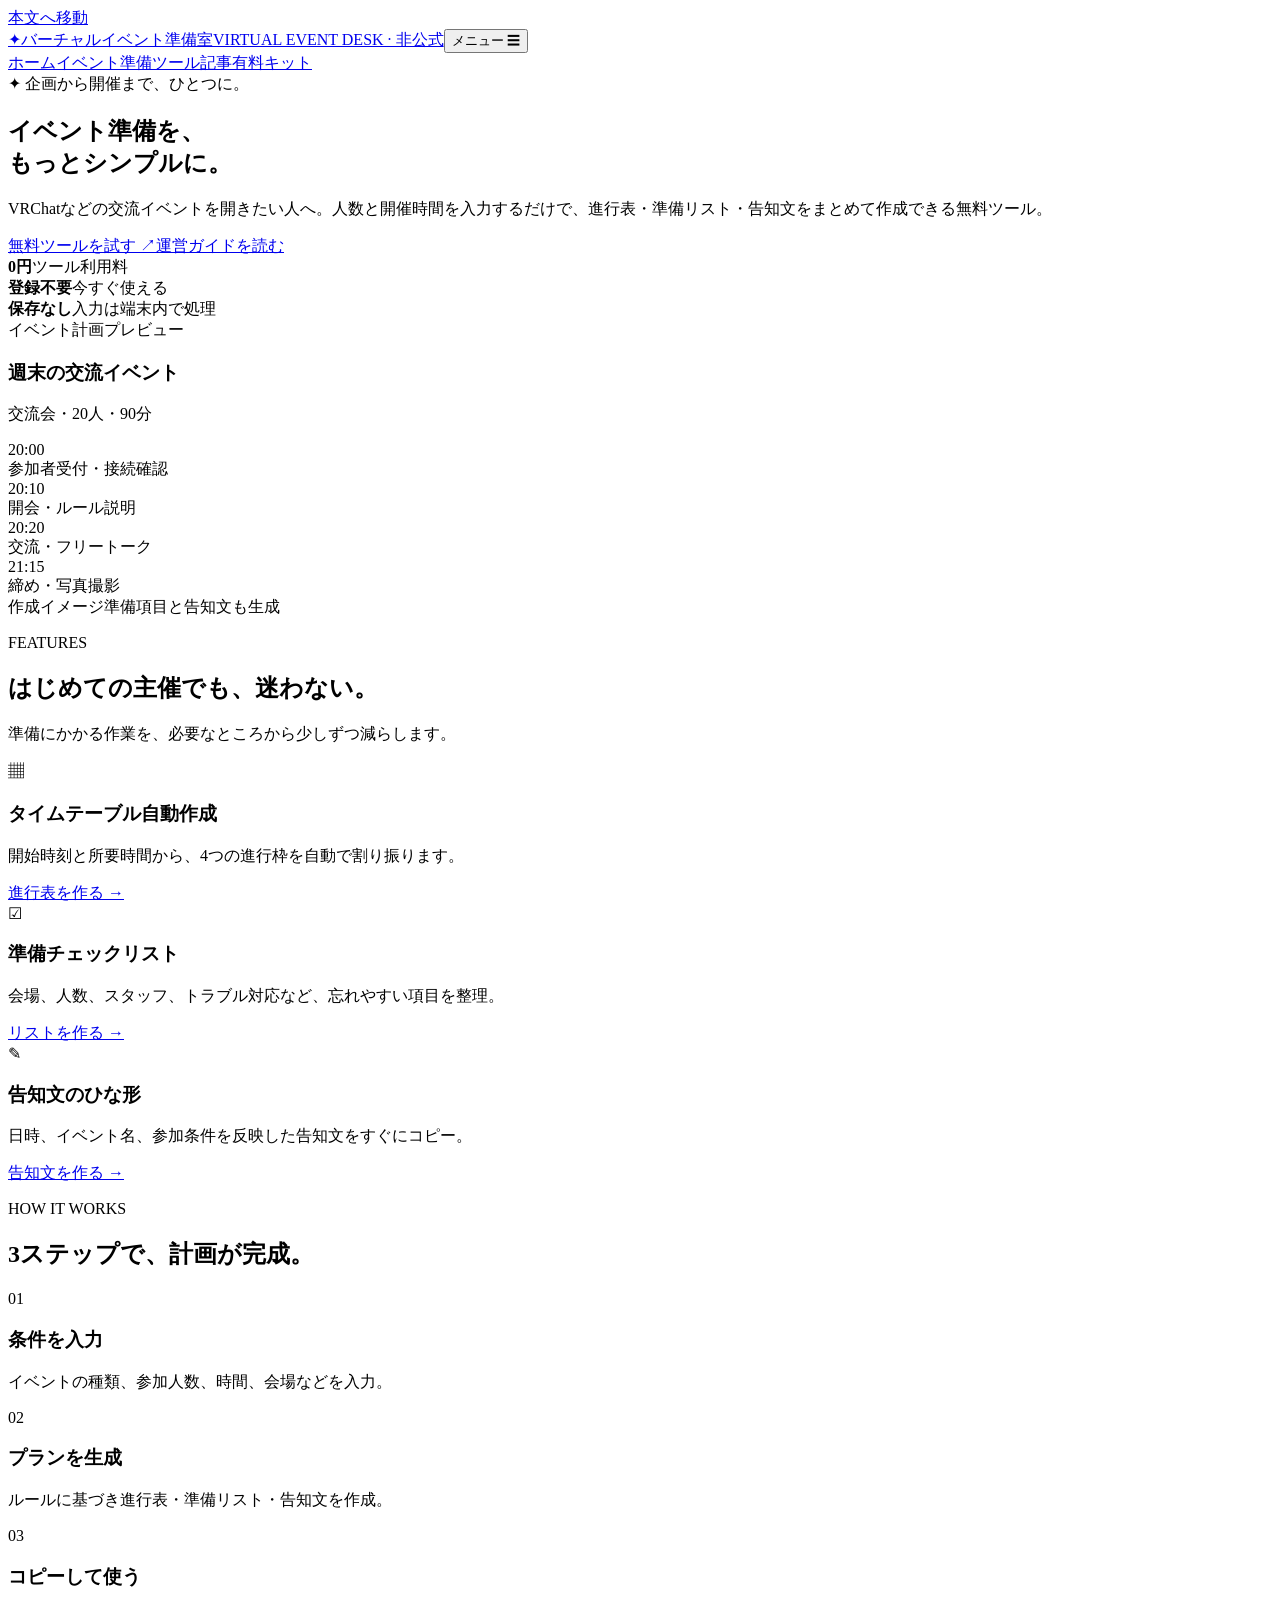
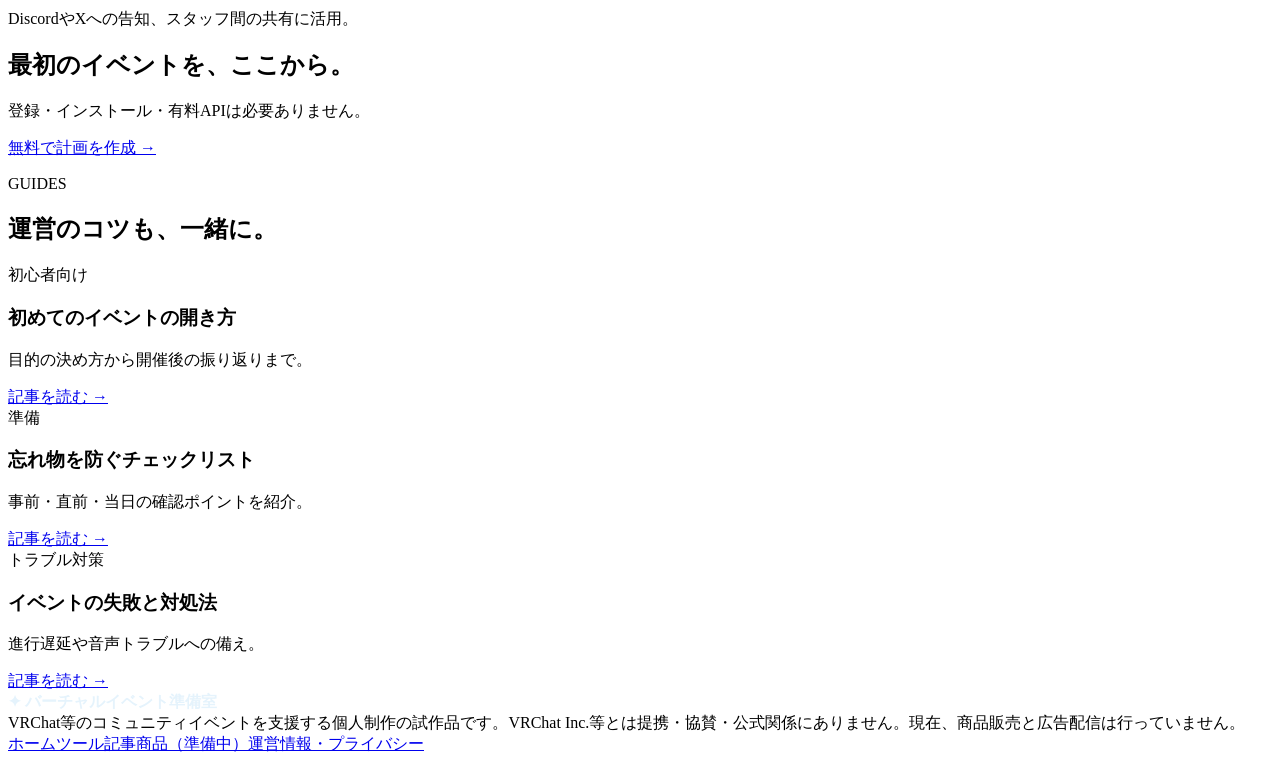
==== virtual-event-desk-v0.1/public/index.html @ aa20bce5 "Add files via upload" ====
<!doctype html><html lang="ja"><head><meta charset="utf-8"><meta name="viewport" content="width=device-width,initial-scale=1"><meta name="theme-color" content="#0b1120"><meta name="description" content="VRChat等の交流イベントを計画。タイムテーブル・準備チェックリスト・告知文を無料で生成します。"><title>無料イベント準備ツール | バーチャルイベント準備室</title><link rel="icon" type="image/svg+xml" href="/assets/favicon.svg"><link rel="stylesheet" href="/assets/style.css"><script src="/assets/site.js" defer></script></head><body><a class="skip-link" href="#main">本文へ移動</a><header class="site-header"><div class="wrap header-inner"><a class="brand" href="/" aria-label="バーチャルイベント準備室 ホーム"><span class="brand-logo" aria-hidden="true">✦</span><span class="brand-name">バーチャルイベント準備室<span class="brand-small">VIRTUAL EVENT DESK · 非公式</span></span></a><button class="menu-toggle" data-menu-toggle aria-controls="site-navigation" aria-expanded="false" type="button">メニュー ☰</button><nav class="nav" data-nav id="site-navigation" aria-label="メインナビゲーション"><a href="/" aria-current="page">ホーム</a><a href="/planner/" class="nav-featured">イベント準備ツール</a><a href="/guides/">記事</a><a href="/kit/">有料キット</a></nav></div></header><main id="main"><section class="hero"><div class="wrap hero-grid"><div><span class="label-pill">✦ 企画から開催まで、ひとつに。</span><h1>イベント準備を、<br><span class="grad-text">もっとシンプルに。</span></h1><p class="lead">VRChatなどの交流イベントを開きたい人へ。人数と開催時間を入力するだけで、進行表・準備リスト・告知文をまとめて作成できる無料ツール。</p><div class="hero-actions"><a class="btn" href="/planner/">無料ツールを試す <span aria-hidden="true">↗</span></a><a class="btn btn-outline" href="/guides/">運営ガイドを読む</a></div><div class="hero-stats"><div><strong>0円</strong>ツール利用料</div><div><strong>登録不要</strong>今すぐ使える</div><div><strong>保存なし</strong>入力は端末内で処理</div></div></div><div class="demo-panel" aria-label="生成されるイベント進行表のサンプル"><div class="panel-header"><span class="label-pill">イベント計画プレビュー</span><span class="dots" aria-hidden="true"><b></b><b></b><b></b></span></div><h3>週末の交流イベント</h3><p class="small-muted">交流会・20人・90分</p><div class="bar-stack"><div class="bar-time"><span>20:00</span><div class="bar-label">参加者受付・接続確認</div></div><div class="bar-time"><span>20:10</span><div class="bar-label">開会・ルール説明</div></div><div class="bar-time"><span>20:20</span><div class="bar-label">交流・フリートーク</div></div><div class="bar-time"><span>21:15</span><div class="bar-label">締め・写真撮影</div></div></div><div class="demo-panel-footer"><span><i class="soft-dot"></i> 作成イメージ</span><span>準備項目と告知文も生成</span></div></div></div></section>
<section class="section alt"><div class="wrap"><div class="section-heading"><p class="eyebrow">FEATURES</p><h2>はじめての主催でも、迷わない。</h2><p>準備にかかる作業を、必要なところから少しずつ減らします。</p></div><div class="features-grid"><article class="card"><span class="feature-icon" aria-hidden="true">▦</span><h3>タイムテーブル自動作成</h3><p>開始時刻と所要時間から、4つの進行枠を自動で割り振ります。</p><a class="text-link" href="/planner/">進行表を作る →</a></article><article class="card"><span class="feature-icon" aria-hidden="true">☑</span><h3>準備チェックリスト</h3><p>会場、人数、スタッフ、トラブル対応など、忘れやすい項目を整理。</p><a class="text-link" href="/planner/">リストを作る →</a></article><article class="card"><span class="feature-icon" aria-hidden="true">✎</span><h3>告知文のひな形</h3><p>日時、イベント名、参加条件を反映した告知文をすぐにコピー。</p><a class="text-link" href="/planner/">告知文を作る →</a></article></div></div></section>
<section class="section"><div class="wrap"><div class="section-heading"><p class="eyebrow">HOW IT WORKS</p><h2>3ステップで、計画が完成。</h2></div><div class="flow-grid"><div class="flow-item"><span class="flow-number">01</span><h3>条件を入力</h3><p>イベントの種類、参加人数、時間、会場などを入力。</p></div><div class="flow-item"><span class="flow-number">02</span><h3>プランを生成</h3><p>ルールに基づき進行表・準備リスト・告知文を作成。</p></div><div class="flow-item"><span class="flow-number">03</span><h3>コピーして使う</h3><p>DiscordやXへの告知、スタッフ間の共有に活用。</p></div></div><div class="cta-band spaced"><div><h2>最初のイベントを、ここから。</h2><p>登録・インストール・有料APIは必要ありません。</p></div><a href="/planner/" class="btn">無料で計画を作成 →</a></div></div></section>
<section class="section alt"><div class="wrap"><div class="section-heading"><p class="eyebrow">GUIDES</p><h2>運営のコツも、一緒に。</h2></div><div class="features-grid"><article class="card"><span class="badge">初心者向け</span><h3>初めてのイベントの開き方</h3><p>目的の決め方から開催後の振り返りまで。</p><a class="text-link" href="/guides/first-event/">記事を読む →</a></article><article class="card"><span class="badge">準備</span><h3>忘れ物を防ぐチェックリスト</h3><p>事前・直前・当日の確認ポイントを紹介。</p><a class="text-link" href="/guides/checklist/">記事を読む →</a></article><article class="card"><span class="badge">トラブル対策</span><h3>イベントの失敗と対処法</h3><p>進行遅延や音声トラブルへの備え。</p><a class="text-link" href="/guides/trouble/">記事を読む →</a></article></div></div></section></main><footer class="site-footer"><div class="wrap footer-inner"><div><strong style="color:#e5f3fc">✦ バーチャルイベント準備室</strong><div class="footer-note">VRChat等のコミュニティイベントを支援する個人制作の試作品です。VRChat Inc.等とは提携・協賛・公式関係にありません。現在、商品販売と広告配信は行っていません。</div></div><nav class="footer-links" aria-label="フッターナビゲーション"><a href="/">ホーム</a><a href="/planner/">ツール</a><a href="/guides/">記事</a><a href="/kit/">商品（準備中）</a><a href="/privacy/">運営情報・プライバシー</a></nav></div></footer></body></html>
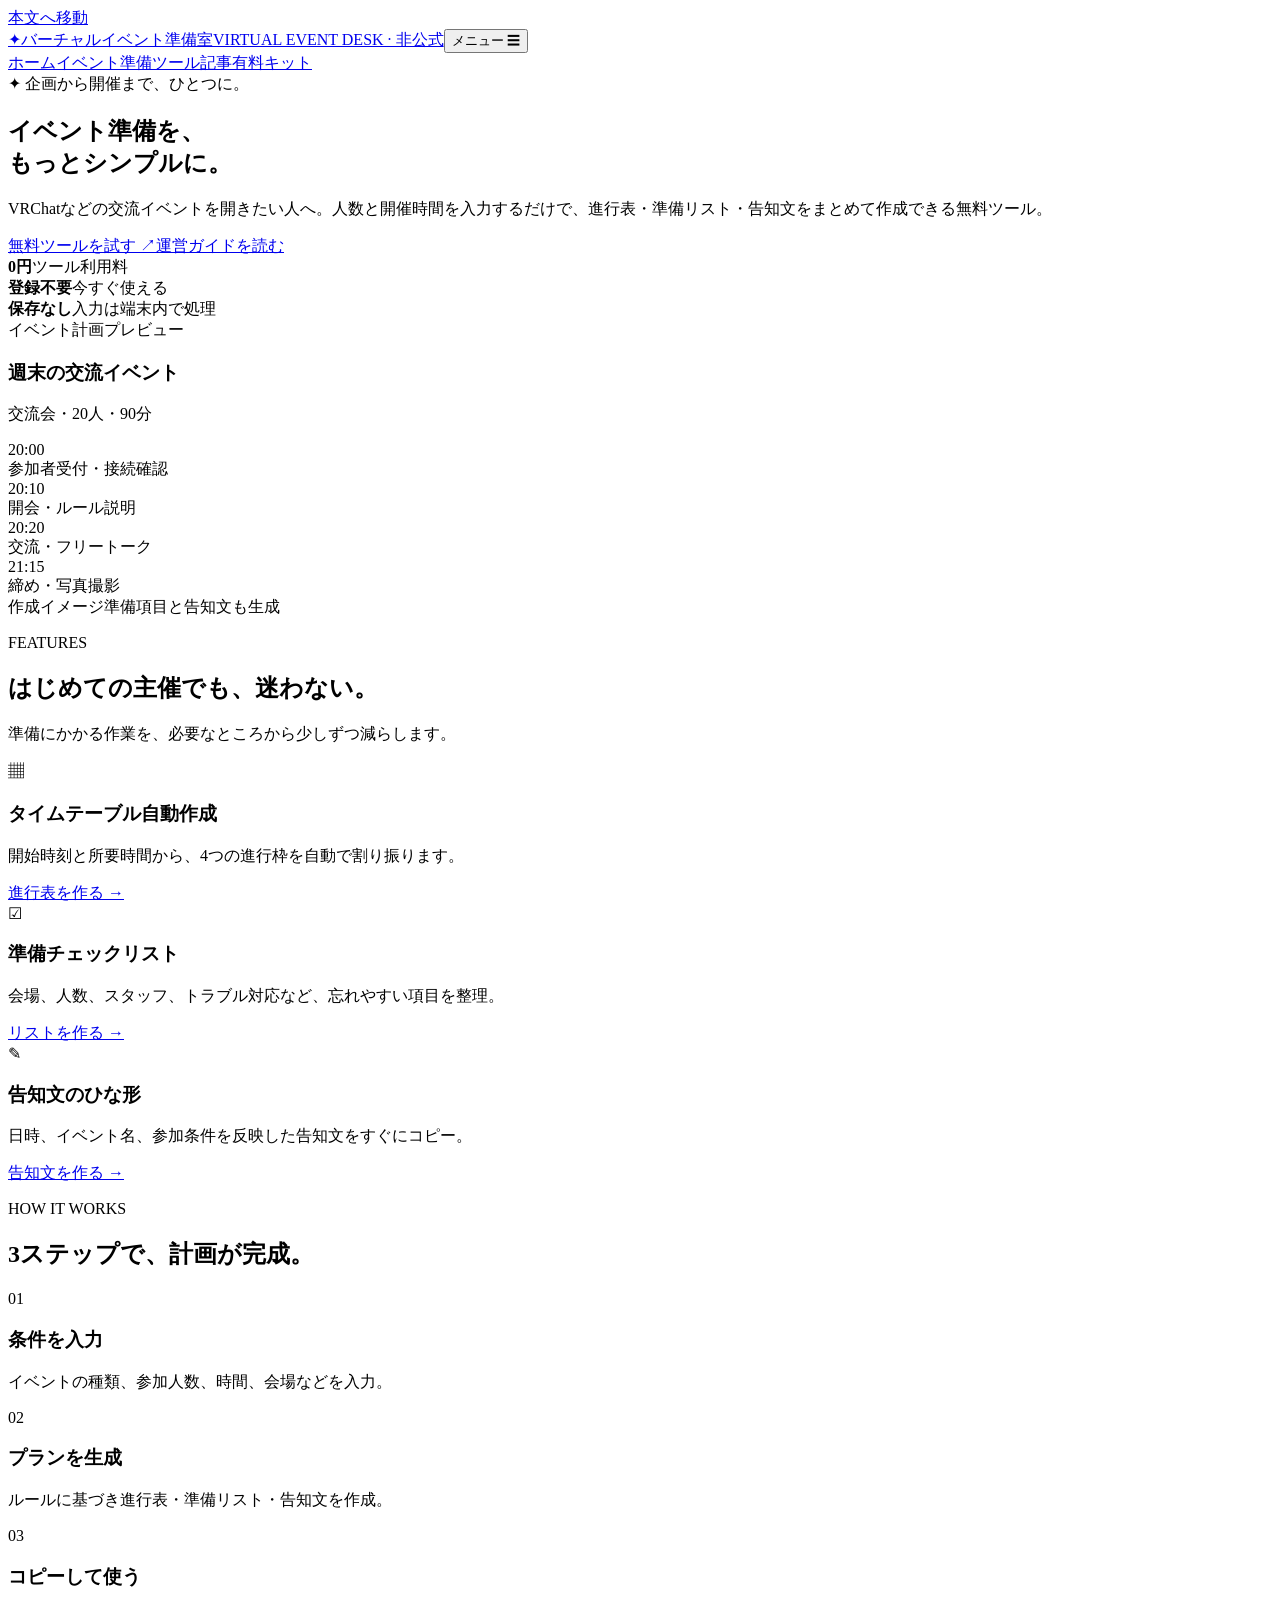
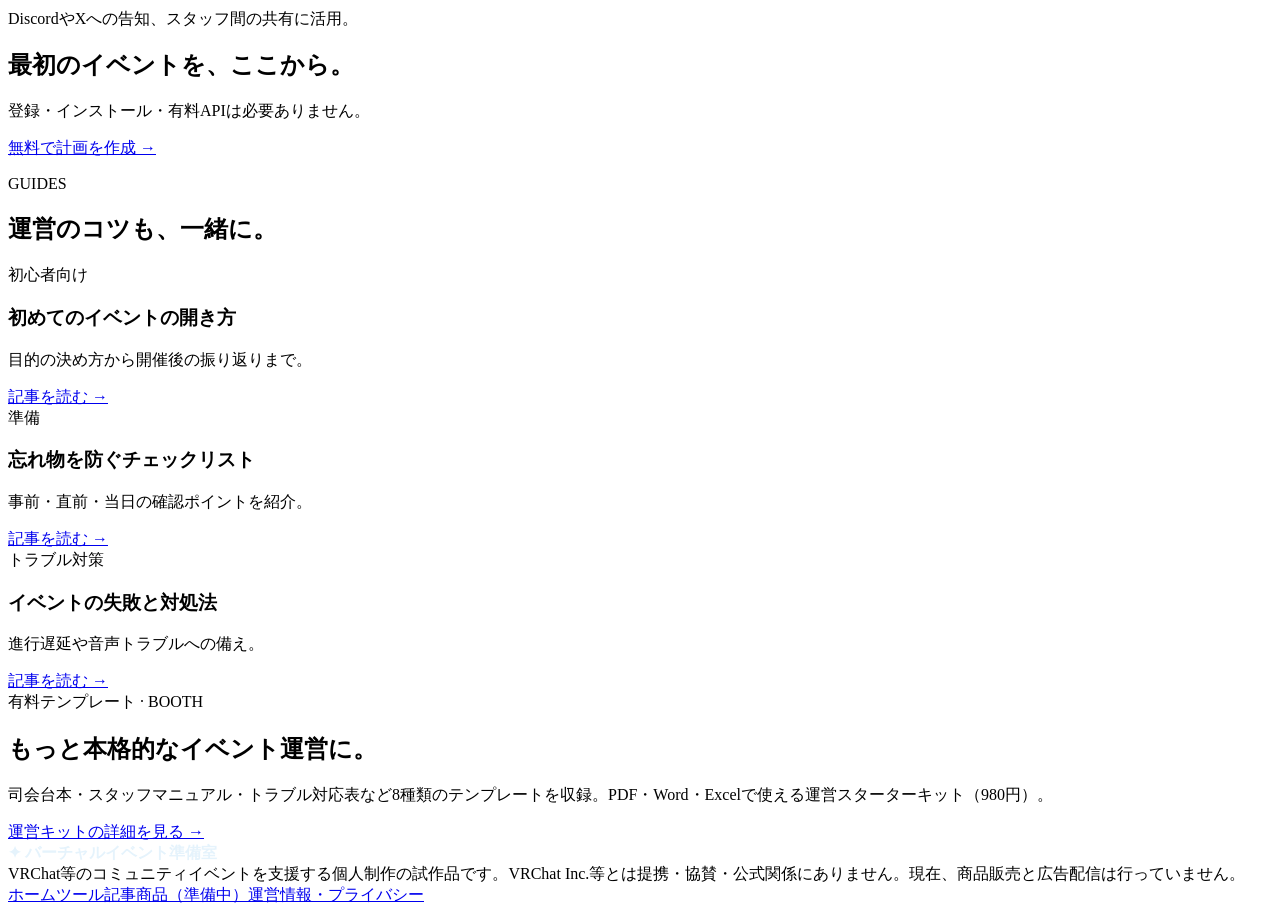
==== commit 2e198d8b: "feat: add homepage link to paid event kit" ====
--- a/virtual-event-desk-v0.1/public/index.html
+++ b/virtual-event-desk-v0.1/public/index.html
@@ -1,4 +1,10 @@
 <!doctype html><html lang="ja"><head><meta charset="utf-8"><meta name="viewport" content="width=device-width,initial-scale=1"><meta name="theme-color" content="#0b1120"><meta name="description" content="VRChat等の交流イベントを計画。タイムテーブル・準備チェックリスト・告知文を無料で生成します。"><title>無料イベント準備ツール | バーチャルイベント準備室</title><link rel="icon" type="image/svg+xml" href="/assets/favicon.svg"><link rel="stylesheet" href="/assets/style.css"><script src="/assets/site.js" defer></script></head><body><a class="skip-link" href="#main">本文へ移動</a><header class="site-header"><div class="wrap header-inner"><a class="brand" href="/" aria-label="バーチャルイベント準備室 ホーム"><span class="brand-logo" aria-hidden="true">✦</span><span class="brand-name">バーチャルイベント準備室<span class="brand-small">VIRTUAL EVENT DESK · 非公式</span></span></a><button class="menu-toggle" data-menu-toggle aria-controls="site-navigation" aria-expanded="false" type="button">メニュー ☰</button><nav class="nav" data-nav id="site-navigation" aria-label="メインナビゲーション"><a href="/" aria-current="page">ホーム</a><a href="/planner/" class="nav-featured">イベント準備ツール</a><a href="/guides/">記事</a><a href="/kit/">有料キット</a></nav></div></header><main id="main"><section class="hero"><div class="wrap hero-grid"><div><span class="label-pill">✦ 企画から開催まで、ひとつに。</span><h1>イベント準備を、<br><span class="grad-text">もっとシンプルに。</span></h1><p class="lead">VRChatなどの交流イベントを開きたい人へ。人数と開催時間を入力するだけで、進行表・準備リスト・告知文をまとめて作成できる無料ツール。</p><div class="hero-actions"><a class="btn" href="/planner/">無料ツールを試す <span aria-hidden="true">↗</span></a><a class="btn btn-outline" href="/guides/">運営ガイドを読む</a></div><div class="hero-stats"><div><strong>0円</strong>ツール利用料</div><div><strong>登録不要</strong>今すぐ使える</div><div><strong>保存なし</strong>入力は端末内で処理</div></div></div><div class="demo-panel" aria-label="生成されるイベント進行表のサンプル"><div class="panel-header"><span class="label-pill">イベント計画プレビュー</span><span class="dots" aria-hidden="true"><b></b><b></b><b></b></span></div><h3>週末の交流イベント</h3><p class="small-muted">交流会・20人・90分</p><div class="bar-stack"><div class="bar-time"><span>20:00</span><div class="bar-label">参加者受付・接続確認</div></div><div class="bar-time"><span>20:10</span><div class="bar-label">開会・ルール説明</div></div><div class="bar-time"><span>20:20</span><div class="bar-label">交流・フリートーク</div></div><div class="bar-time"><span>21:15</span><div class="bar-label">締め・写真撮影</div></div></div><div class="demo-panel-footer"><span><i class="soft-dot"></i> 作成イメージ</span><span>準備項目と告知文も生成</span></div></div></div></section>
 <section class="section alt"><div class="wrap"><div class="section-heading"><p class="eyebrow">FEATURES</p><h2>はじめての主催でも、迷わない。</h2><p>準備にかかる作業を、必要なところから少しずつ減らします。</p></div><div class="features-grid"><article class="card"><span class="feature-icon" aria-hidden="true">▦</span><h3>タイムテーブル自動作成</h3><p>開始時刻と所要時間から、4つの進行枠を自動で割り振ります。</p><a class="text-link" href="/planner/">進行表を作る →</a></article><article class="card"><span class="feature-icon" aria-hidden="true">☑</span><h3>準備チェックリスト</h3><p>会場、人数、スタッフ、トラブル対応など、忘れやすい項目を整理。</p><a class="text-link" href="/planner/">リストを作る →</a></article><article class="card"><span class="feature-icon" aria-hidden="true">✎</span><h3>告知文のひな形</h3><p>日時、イベント名、参加条件を反映した告知文をすぐにコピー。</p><a class="text-link" href="/planner/">告知文を作る →</a></article></div></div></section>
 <section class="section"><div class="wrap"><div class="section-heading"><p class="eyebrow">HOW IT WORKS</p><h2>3ステップで、計画が完成。</h2></div><div class="flow-grid"><div class="flow-item"><span class="flow-number">01</span><h3>条件を入力</h3><p>イベントの種類、参加人数、時間、会場などを入力。</p></div><div class="flow-item"><span class="flow-number">02</span><h3>プランを生成</h3><p>ルールに基づき進行表・準備リスト・告知文を作成。</p></div><div class="flow-item"><span class="flow-number">03</span><h3>コピーして使う</h3><p>DiscordやXへの告知、スタッフ間の共有に活用。</p></div></div><div class="cta-band spaced"><div><h2>最初のイベントを、ここから。</h2><p>登録・インストール・有料APIは必要ありません。</p></div><a href="/planner/" class="btn">無料で計画を作成 →</a></div></div></section>
-<section class="section alt"><div class="wrap"><div class="section-heading"><p class="eyebrow">GUIDES</p><h2>運営のコツも、一緒に。</h2></div><div class="features-grid"><article class="card"><span class="badge">初心者向け</span><h3>初めてのイベントの開き方</h3><p>目的の決め方から開催後の振り返りまで。</p><a class="text-link" href="/guides/first-event/">記事を読む →</a></article><article class="card"><span class="badge">準備</span><h3>忘れ物を防ぐチェックリスト</h3><p>事前・直前・当日の確認ポイントを紹介。</p><a class="text-link" href="/guides/checklist/">記事を読む →</a></article><article class="card"><span class="badge">トラブル対策</span><h3>イベントの失敗と対処法</h3><p>進行遅延や音声トラブルへの備え。</p><a class="text-link" href="/guides/trouble/">記事を読む →</a></article></div></div></section></main><footer class="site-footer"><div class="wrap footer-inner"><div><strong style="color:#e5f3fc">✦ バーチャルイベント準備室</strong><div class="footer-note">VRChat等のコミュニティイベントを支援する個人制作の試作品です。VRChat Inc.等とは提携・協賛・公式関係にありません。現在、商品販売と広告配信は行っていません。</div></div><nav class="footer-links" aria-label="フッターナビゲーション"><a href="/">ホーム</a><a href="/planner/">ツール</a><a href="/guides/">記事</a><a href="/kit/">商品（準備中）</a><a href="/privacy/">運営情報・プライバシー</a></nav></div></footer></body></html>+<section class="section alt"><div class="wrap"><div class="section-heading"><p class="eyebrow">GUIDES</p><h2>運営のコツも、一緒に。</h2></div><div class="features-grid"><article class="card"><span class="badge">初心者向け</span><h3>初めてのイベントの開き方</h3><p>目的の決め方から開催後の振り返りまで。</p><a class="text-link" href="/guides/first-event/">記事を読む →</a></article><article class="card"><span class="badge">準備</span><h3>忘れ物を防ぐチェックリスト</h3><p>事前・直前・当日の確認ポイントを紹介。</p><a class="text-link" href="/guides/checklist/">記事を読む →</a></article><article class="card"><span class="badge">トラブル対策</span><h3>イベントの失敗と対処法</h3><p>進行遅延や音声トラブルへの備え。</p><a class="text-link" href="/guides/trouble/">記事を読む →</a></article></div></div></section><section class="section"><div class="wrap"><div class="cta-band"><div><span class="label-pill">有料テンプレート · BOOTH</span><h2 class="spaced">もっと本格的なイベント運営に。</h2><p>司会台本・スタッフマニュアル・トラブル対応表など8種類のテンプレートを収録。PDF・Word・Excelで使える運営スターターキット（980円）。</p></div><a class="btn" href="/kit/">運営キットの詳細を見る →</a></div></div></section></main><footer class="site-footer"><div class="wrap footer-inner"><div><strong style="color:#e5f3fc">✦ バーチャルイベント準備室</strong><div class="footer-note">VRChat等のコミュニティイベントを支援する個人制作の試作品です。VRChat Inc.等とは提携・協賛・公式関係にありません。現在、商品販売と広告配信は行っていません。</div></div><nav class="footer-links" aria-label="フッターナビゲーション"><a href="/">ホーム</a><a href="/planner/">ツール</a><a href="/guides/">記事</a><a href="/kit/">商品（準備中）</a><a href="/privacy/">運営情報・プライバシー</a></nav></div></footer><!-- Cloudflare Web Analytics -->
+<script
+  type="module"
+  src="https://static.cloudflareinsights.com/beacon.min.js"
+  data-cf-beacon='{"token":"a08c8a453be2432aae2ed9bab5d48ef2"}'>
+</script>
+<!-- End Cloudflare Web Analytics --></body></html>
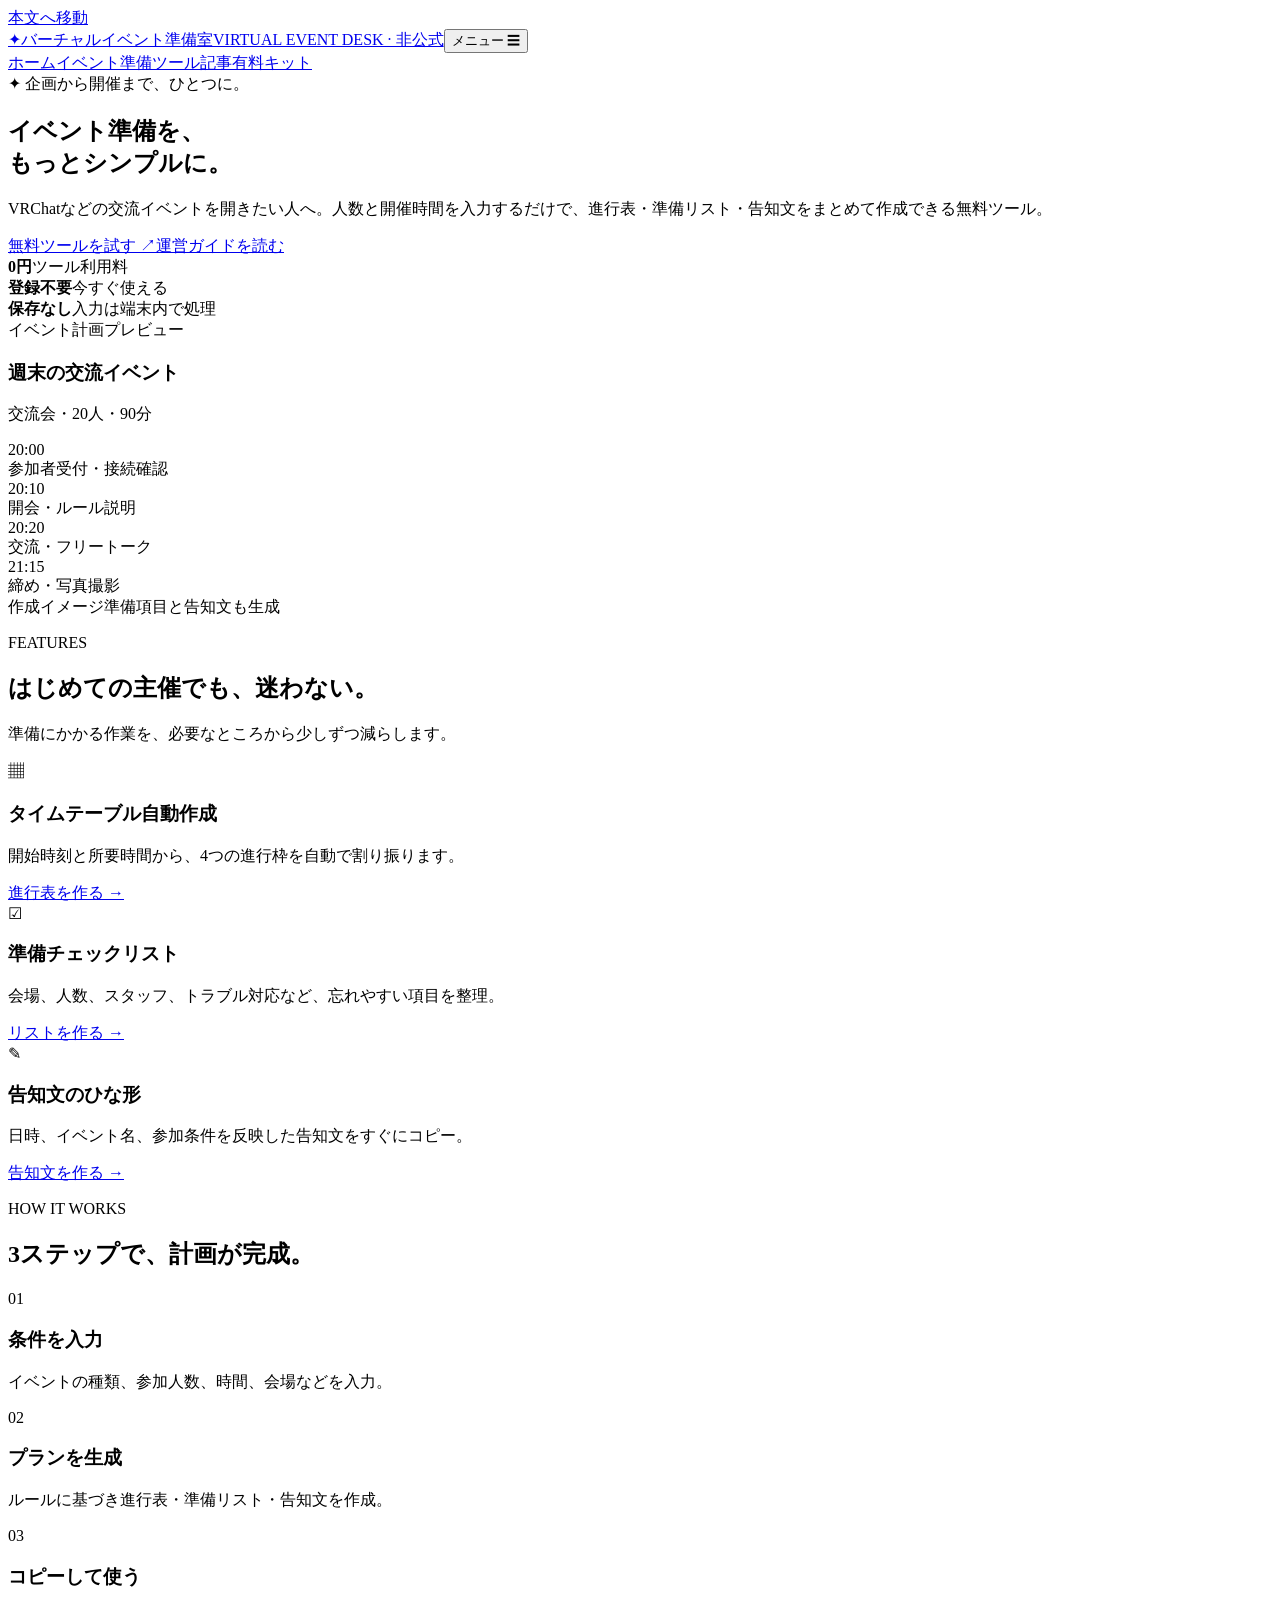
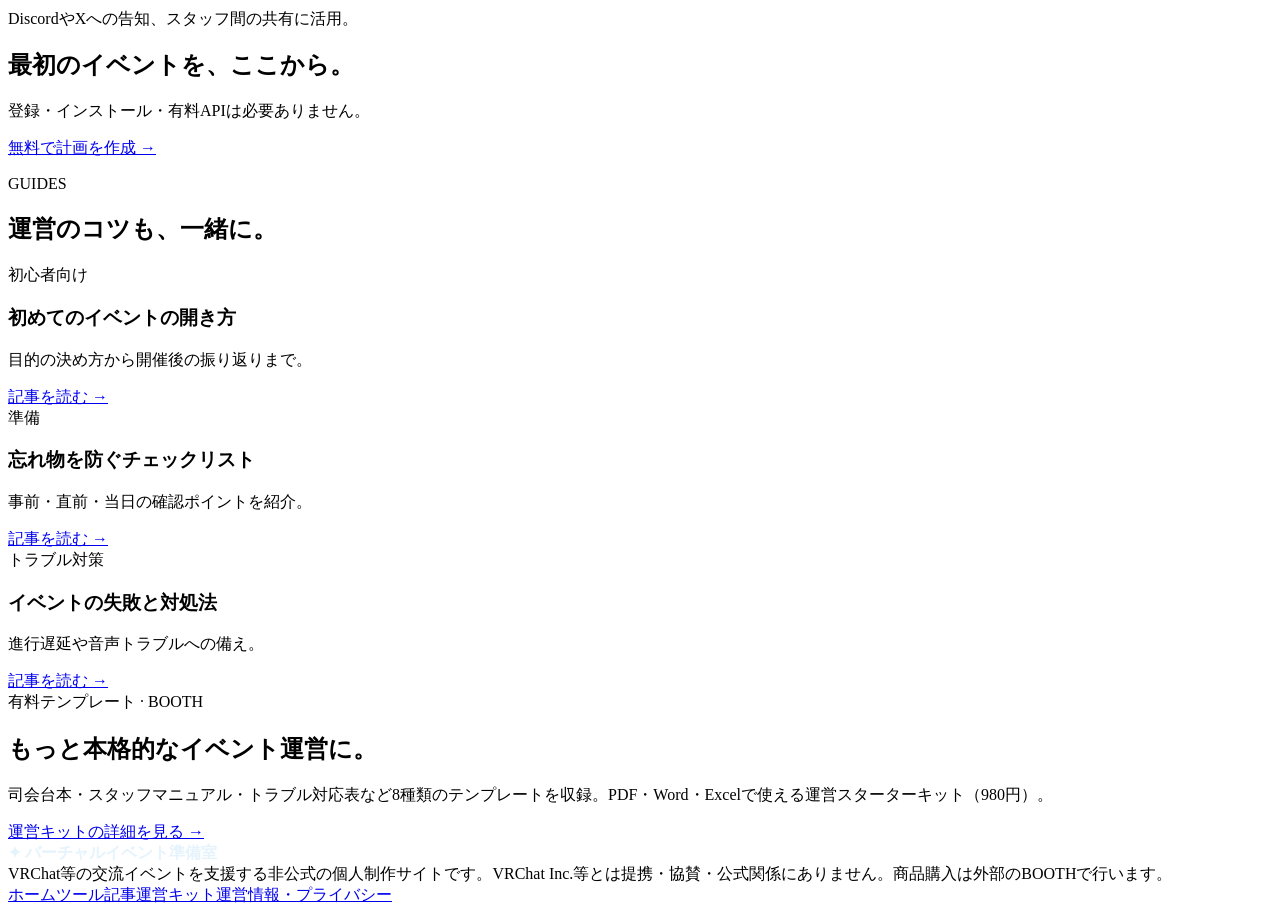
==== commit facf9b36: "docs: update footer and commercial/privacy notices for BOOTH listing" ====
--- a/virtual-event-desk-v0.1/public/index.html
+++ b/virtual-event-desk-v0.1/public/index.html
@@ -1,7 +1,7 @@
 <!doctype html><html lang="ja"><head><meta charset="utf-8"><meta name="viewport" content="width=device-width,initial-scale=1"><meta name="theme-color" content="#0b1120"><meta name="description" content="VRChat等の交流イベントを計画。タイムテーブル・準備チェックリスト・告知文を無料で生成します。"><title>無料イベント準備ツール | バーチャルイベント準備室</title><link rel="icon" type="image/svg+xml" href="/assets/favicon.svg"><link rel="stylesheet" href="/assets/style.css"><script src="/assets/site.js" defer></script></head><body><a class="skip-link" href="#main">本文へ移動</a><header class="site-header"><div class="wrap header-inner"><a class="brand" href="/" aria-label="バーチャルイベント準備室 ホーム"><span class="brand-logo" aria-hidden="true">✦</span><span class="brand-name">バーチャルイベント準備室<span class="brand-small">VIRTUAL EVENT DESK · 非公式</span></span></a><button class="menu-toggle" data-menu-toggle aria-controls="site-navigation" aria-expanded="false" type="button">メニュー ☰</button><nav class="nav" data-nav id="site-navigation" aria-label="メインナビゲーション"><a href="/" aria-current="page">ホーム</a><a href="/planner/" class="nav-featured">イベント準備ツール</a><a href="/guides/">記事</a><a href="/kit/">有料キット</a></nav></div></header><main id="main"><section class="hero"><div class="wrap hero-grid"><div><span class="label-pill">✦ 企画から開催まで、ひとつに。</span><h1>イベント準備を、<br><span class="grad-text">もっとシンプルに。</span></h1><p class="lead">VRChatなどの交流イベントを開きたい人へ。人数と開催時間を入力するだけで、進行表・準備リスト・告知文をまとめて作成できる無料ツール。</p><div class="hero-actions"><a class="btn" href="/planner/">無料ツールを試す <span aria-hidden="true">↗</span></a><a class="btn btn-outline" href="/guides/">運営ガイドを読む</a></div><div class="hero-stats"><div><strong>0円</strong>ツール利用料</div><div><strong>登録不要</strong>今すぐ使える</div><div><strong>保存なし</strong>入力は端末内で処理</div></div></div><div class="demo-panel" aria-label="生成されるイベント進行表のサンプル"><div class="panel-header"><span class="label-pill">イベント計画プレビュー</span><span class="dots" aria-hidden="true"><b></b><b></b><b></b></span></div><h3>週末の交流イベント</h3><p class="small-muted">交流会・20人・90分</p><div class="bar-stack"><div class="bar-time"><span>20:00</span><div class="bar-label">参加者受付・接続確認</div></div><div class="bar-time"><span>20:10</span><div class="bar-label">開会・ルール説明</div></div><div class="bar-time"><span>20:20</span><div class="bar-label">交流・フリートーク</div></div><div class="bar-time"><span>21:15</span><div class="bar-label">締め・写真撮影</div></div></div><div class="demo-panel-footer"><span><i class="soft-dot"></i> 作成イメージ</span><span>準備項目と告知文も生成</span></div></div></div></section>
 <section class="section alt"><div class="wrap"><div class="section-heading"><p class="eyebrow">FEATURES</p><h2>はじめての主催でも、迷わない。</h2><p>準備にかかる作業を、必要なところから少しずつ減らします。</p></div><div class="features-grid"><article class="card"><span class="feature-icon" aria-hidden="true">▦</span><h3>タイムテーブル自動作成</h3><p>開始時刻と所要時間から、4つの進行枠を自動で割り振ります。</p><a class="text-link" href="/planner/">進行表を作る →</a></article><article class="card"><span class="feature-icon" aria-hidden="true">☑</span><h3>準備チェックリスト</h3><p>会場、人数、スタッフ、トラブル対応など、忘れやすい項目を整理。</p><a class="text-link" href="/planner/">リストを作る →</a></article><article class="card"><span class="feature-icon" aria-hidden="true">✎</span><h3>告知文のひな形</h3><p>日時、イベント名、参加条件を反映した告知文をすぐにコピー。</p><a class="text-link" href="/planner/">告知文を作る →</a></article></div></div></section>
 <section class="section"><div class="wrap"><div class="section-heading"><p class="eyebrow">HOW IT WORKS</p><h2>3ステップで、計画が完成。</h2></div><div class="flow-grid"><div class="flow-item"><span class="flow-number">01</span><h3>条件を入力</h3><p>イベントの種類、参加人数、時間、会場などを入力。</p></div><div class="flow-item"><span class="flow-number">02</span><h3>プランを生成</h3><p>ルールに基づき進行表・準備リスト・告知文を作成。</p></div><div class="flow-item"><span class="flow-number">03</span><h3>コピーして使う</h3><p>DiscordやXへの告知、スタッフ間の共有に活用。</p></div></div><div class="cta-band spaced"><div><h2>最初のイベントを、ここから。</h2><p>登録・インストール・有料APIは必要ありません。</p></div><a href="/planner/" class="btn">無料で計画を作成 →</a></div></div></section>
-<section class="section alt"><div class="wrap"><div class="section-heading"><p class="eyebrow">GUIDES</p><h2>運営のコツも、一緒に。</h2></div><div class="features-grid"><article class="card"><span class="badge">初心者向け</span><h3>初めてのイベントの開き方</h3><p>目的の決め方から開催後の振り返りまで。</p><a class="text-link" href="/guides/first-event/">記事を読む →</a></article><article class="card"><span class="badge">準備</span><h3>忘れ物を防ぐチェックリスト</h3><p>事前・直前・当日の確認ポイントを紹介。</p><a class="text-link" href="/guides/checklist/">記事を読む →</a></article><article class="card"><span class="badge">トラブル対策</span><h3>イベントの失敗と対処法</h3><p>進行遅延や音声トラブルへの備え。</p><a class="text-link" href="/guides/trouble/">記事を読む →</a></article></div></div></section><section class="section"><div class="wrap"><div class="cta-band"><div><span class="label-pill">有料テンプレート · BOOTH</span><h2 class="spaced">もっと本格的なイベント運営に。</h2><p>司会台本・スタッフマニュアル・トラブル対応表など8種類のテンプレートを収録。PDF・Word・Excelで使える運営スターターキット（980円）。</p></div><a class="btn" href="/kit/">運営キットの詳細を見る →</a></div></div></section></main><footer class="site-footer"><div class="wrap footer-inner"><div><strong style="color:#e5f3fc">✦ バーチャルイベント準備室</strong><div class="footer-note">VRChat等のコミュニティイベントを支援する個人制作の試作品です。VRChat Inc.等とは提携・協賛・公式関係にありません。現在、商品販売と広告配信は行っていません。</div></div><nav class="footer-links" aria-label="フッターナビゲーション"><a href="/">ホーム</a><a href="/planner/">ツール</a><a href="/guides/">記事</a><a href="/kit/">商品（準備中）</a><a href="/privacy/">運営情報・プライバシー</a></nav></div></footer><!-- Cloudflare Web Analytics -->
+<section class="section alt"><div class="wrap"><div class="section-heading"><p class="eyebrow">GUIDES</p><h2>運営のコツも、一緒に。</h2></div><div class="features-grid"><article class="card"><span class="badge">初心者向け</span><h3>初めてのイベントの開き方</h3><p>目的の決め方から開催後の振り返りまで。</p><a class="text-link" href="/guides/first-event/">記事を読む →</a></article><article class="card"><span class="badge">準備</span><h3>忘れ物を防ぐチェックリスト</h3><p>事前・直前・当日の確認ポイントを紹介。</p><a class="text-link" href="/guides/checklist/">記事を読む →</a></article><article class="card"><span class="badge">トラブル対策</span><h3>イベントの失敗と対処法</h3><p>進行遅延や音声トラブルへの備え。</p><a class="text-link" href="/guides/trouble/">記事を読む →</a></article></div></div></section><section class="section"><div class="wrap"><div class="cta-band"><div><span class="label-pill">有料テンプレート · BOOTH</span><h2 class="spaced">もっと本格的なイベント運営に。</h2><p>司会台本・スタッフマニュアル・トラブル対応表など8種類のテンプレートを収録。PDF・Word・Excelで使える運営スターターキット（980円）。</p></div><a class="btn" href="/kit/">運営キットの詳細を見る →</a></div></div></section></main><footer class="site-footer"><div class="wrap footer-inner"><div><strong style="color:#e5f3fc">✦ バーチャルイベント準備室</strong><div class="footer-note">VRChat等の交流イベントを支援する非公式の個人制作サイトです。VRChat Inc.等とは提携・協賛・公式関係にありません。商品購入は外部のBOOTHで行います。</div></div><nav class="footer-links" aria-label="フッターナビゲーション"><a href="/">ホーム</a><a href="/planner/">ツール</a><a href="/guides/">記事</a><a href="/kit/">運営キット</a><a href="/privacy/">運営情報・プライバシー</a></nav></div></footer><!-- Cloudflare Web Analytics -->
 <script
   type="module"
   src="https://static.cloudflareinsights.com/beacon.min.js"
